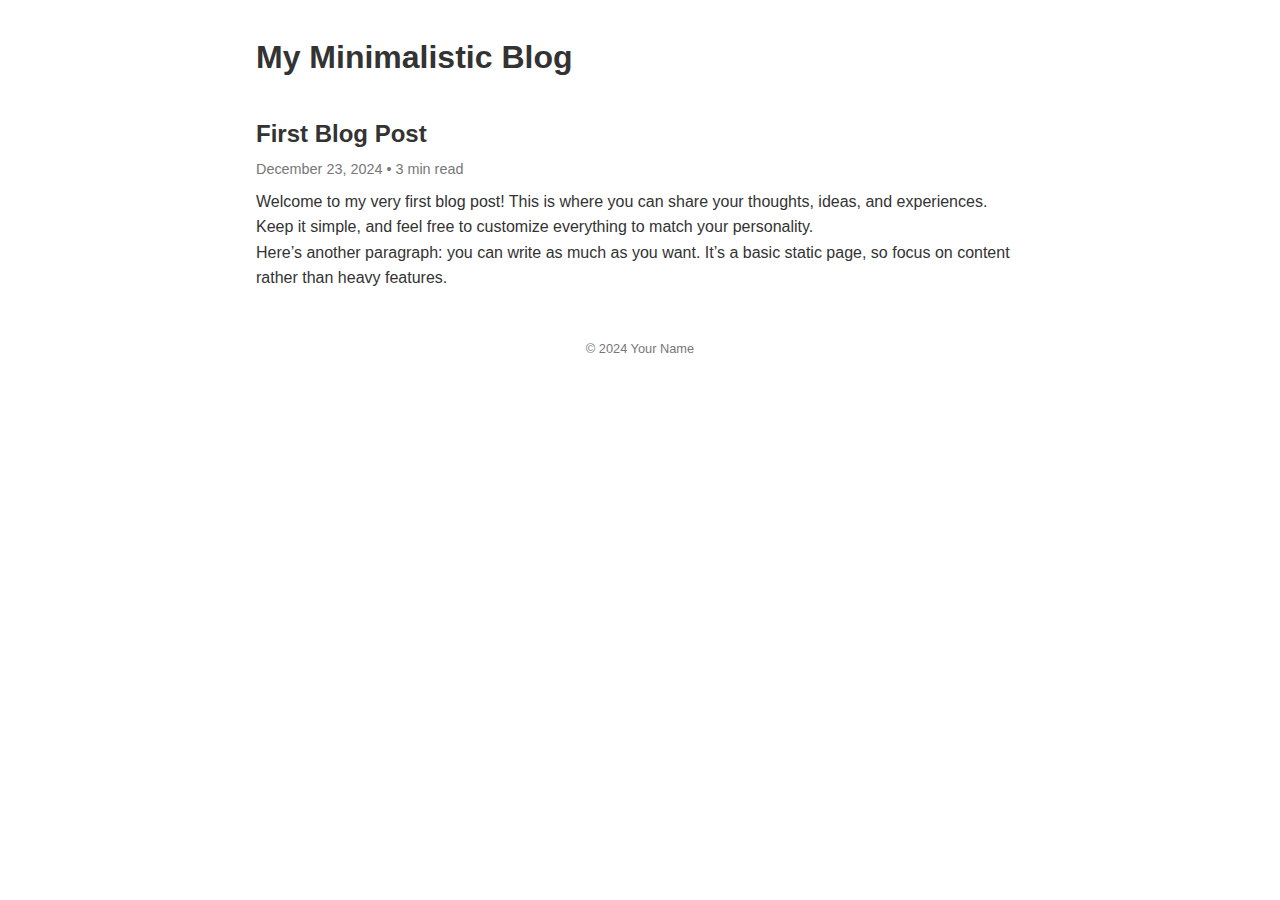
==== posts/post1.html @ d394b00e "Initial commit" ====
<!DOCTYPE html>
<html lang="en">
<head>
  <meta charset="UTF-8" />
  <meta name="viewport" content="width=device-width, initial-scale=1.0"/>
  <title>First Blog Post</title>
  <link rel="stylesheet" href="../styles.css" />
</head>
<body>

  <header>
    <h1><a href="../index.html">My Minimalistic Blog</a></h1>
  </header>

  <main>
    <article>
      <h2>First Blog Post</h2>
      <p class="post-meta">December 23, 2024 • 3 min read</p>
      <p>
        Welcome to my very first blog post! This is where you can share your 
        thoughts, ideas, and experiences. Keep it simple, and feel free to 
        customize everything to match your personality.
      </p>
      <p>
        Here’s another paragraph: you can write as much as you want. It’s a 
        basic static page, so focus on content rather than heavy features.
      </p>
    </article>
  </main>

  <footer>
    <p>&copy; 2024 Your Name</p>
  </footer>
  
</body>
</html>
---- styles.css ----
/* Basic Reset */
* {
    margin: 0;
    padding: 0;
    box-sizing: border-box;
  }
  
  body {
    font-family: sans-serif;
    line-height: 1.6;
    background-color: #ffffff;
    color: #333333;
    max-width: 800px;
    margin: 2rem auto;
    padding: 0 1rem;
  }
  
  /* Header */
  header {
    margin-bottom: 2rem;
  }
  
  header h1 {
    font-size: 2rem;
    margin-bottom: 0.5rem;
  }
  
  header a {
    text-decoration: none;
    color: #333333;
  }
  
  header a:hover {
    color: #0077cc; /* Accent color */
  }
  
  /* Main Content */
  main article {
    margin-bottom: 3rem;
  }
  
  main article h2 {
    margin-bottom: 0.25rem;
    font-size: 1.5rem;
  }
  
  main article a {
    text-decoration: none;
    color: #333333;
  }
  
  main article a:hover {
    color: #0077cc; /* Accent color on hover */
  }
  
  .post-meta {
    font-size: 0.9rem;
    color: #777777;
    margin-bottom: 0.5rem;
  }
  
  /* Footer */
  footer {
    margin-top: 2rem;
    text-align: center;
    font-size: 0.8rem;
    color: #777777;
  }
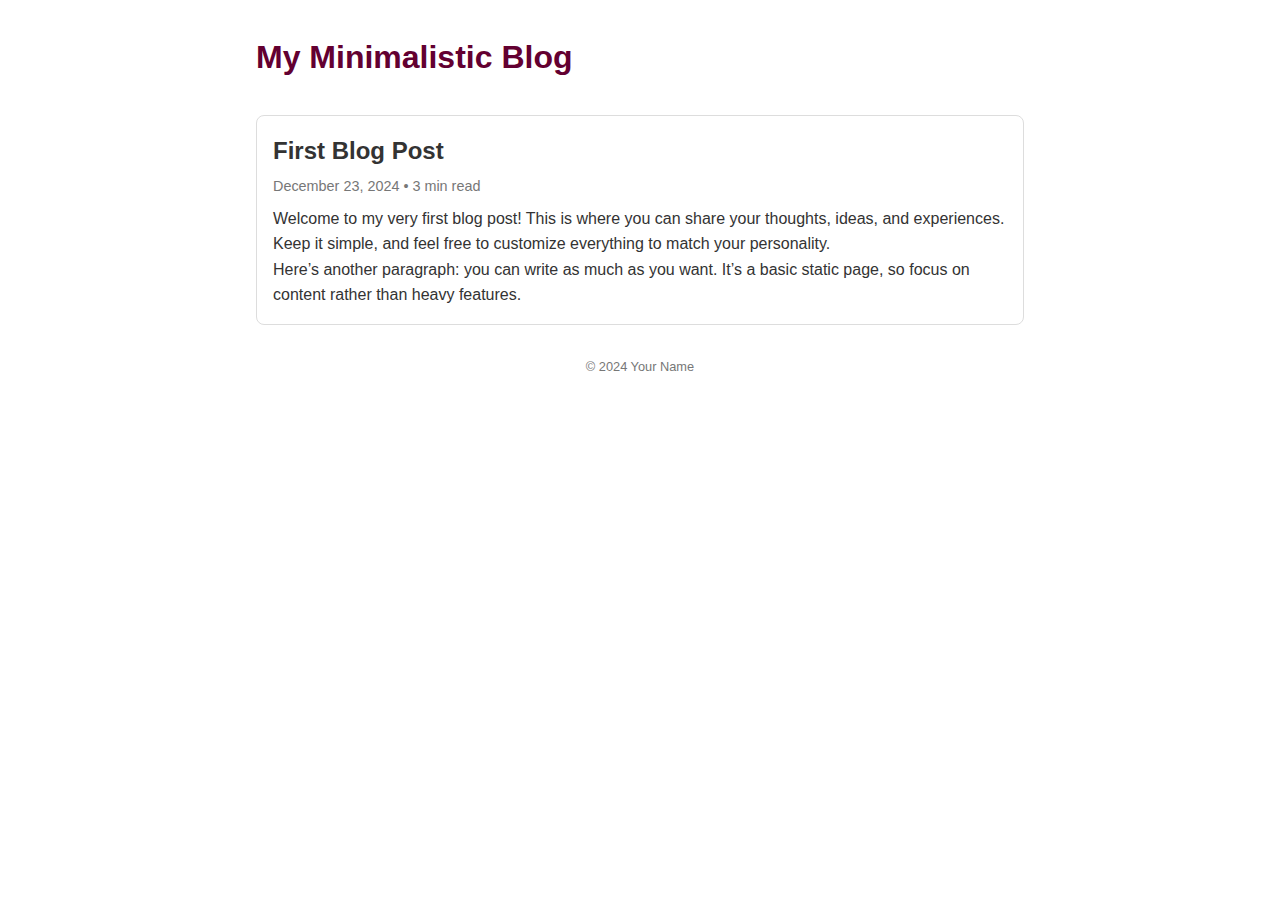
==== commit 4f1f6b0e: "Update blog with dark mode fix" ====
--- a/posts/post1.html
+++ b/posts/post1.html
@@ -33,4 +33,5 @@
   </footer>
   
 </body>
+<script src="../dark-mode.js"></script>
 </html>--- a/styles.css
+++ b/styles.css
@@ -1,68 +1,127 @@
 /* Basic Reset */
 * {
-    margin: 0;
-    padding: 0;
-    box-sizing: border-box;
-  }
-  
-  body {
-    font-family: sans-serif;
-    line-height: 1.6;
-    background-color: #ffffff;
-    color: #333333;
-    max-width: 800px;
-    margin: 2rem auto;
-    padding: 0 1rem;
-  }
-  
-  /* Header */
-  header {
-    margin-bottom: 2rem;
-  }
-  
-  header h1 {
-    font-size: 2rem;
-    margin-bottom: 0.5rem;
-  }
-  
-  header a {
-    text-decoration: none;
-    color: #333333;
-  }
-  
-  header a:hover {
-    color: #0077cc; /* Accent color */
-  }
-  
-  /* Main Content */
-  main article {
-    margin-bottom: 3rem;
-  }
-  
-  main article h2 {
-    margin-bottom: 0.25rem;
-    font-size: 1.5rem;
-  }
-  
-  main article a {
-    text-decoration: none;
-    color: #333333;
-  }
-  
-  main article a:hover {
-    color: #0077cc; /* Accent color on hover */
-  }
-  
-  .post-meta {
-    font-size: 0.9rem;
-    color: #777777;
-    margin-bottom: 0.5rem;
-  }
-  
-  /* Footer */
-  footer {
-    margin-top: 2rem;
-    text-align: center;
-    font-size: 0.8rem;
-    color: #777777;
-  }+  margin: 0;
+  padding: 0;
+  box-sizing: border-box;
+}
+
+/* BODY - Light Mode by Default */
+body {
+  font-family: sans-serif;
+  line-height: 1.6;
+  background-color: #ffffff;
+  color: #333333;
+  max-width: 800px;
+  margin: 2rem auto;
+  padding: 0 1rem;
+}
+
+/* Header */
+header {
+  margin-bottom: 2rem;
+}
+
+header h1 {
+  font-size: 2rem;
+  margin-bottom: 0.5rem;
+}
+
+header a {
+  text-decoration: none;
+  color: #630031;
+}
+
+header a:hover {
+  color: #CF4420; /* Accent color */
+}
+
+/* Main Content - Card Layout */
+main {
+  display: grid;
+  gap: 2rem;
+  grid-template-columns: repeat(auto-fit, minmax(300px, 1fr));
+  margin-bottom: 2rem;
+}
+
+main article {
+  border: 1px solid #ddd;
+  border-radius: 8px;
+  padding: 1rem;
+  transition: box-shadow 0.2s ease;
+}
+
+main article:hover {
+  box-shadow: 0 2px 10px rgba(0, 0, 0, 0.1);
+}
+
+main article h2 {
+  margin-bottom: 0.25rem;
+  font-size: 1.5rem;
+}
+
+main article a {
+  text-decoration: none;
+  color: #630031;
+}
+
+main article a:hover {
+  color: #CF4420; /* Accent color on hover */
+}
+
+.post-meta {
+  font-size: 0.9rem;
+  color: #777777;
+  margin-bottom: 0.5rem;
+}
+
+/* Footer */
+footer {
+  margin-top: 2rem;
+  text-align: center;
+  font-size: 0.8rem;
+  color: #777777;
+}
+
+/* ------------------------------------------
+   DARK MODE OVERRIDES
+   /* Dark mode overrides */
+.dark-mode {
+  background-color: #121212;
+  color: #f0f0f0;
+}
+.dark-mode article {
+  border-color: #444;
+}
+/* etc. */
+------------------------------------------ */
+.dark-mode {
+  /* Replace light gradient with a darker one */
+  background-color: #121212;
+  color: #f0f0f0;
+}
+
+/* Dark mode: adjust card borders, text color, link color */
+.dark-mode main article {
+  border-color: #444;
+}
+
+/* Overriding link colors in dark mode */
+.dark-mode header a,
+.dark-mode main article a {
+  color: #f0f0f0; /* White or near-white links */
+}
+
+.dark-mode header a:hover,
+.dark-mode main article a:hover {
+  color: #CF4420; /* Keep the accent color on hover if you like */
+}
+
+/* Adjust post meta color for contrast */
+.dark-mode .post-meta {
+  color: #bbb;
+}
+
+/* Footer text color override */
+.dark-mode footer {
+  color: #bbb;
+}